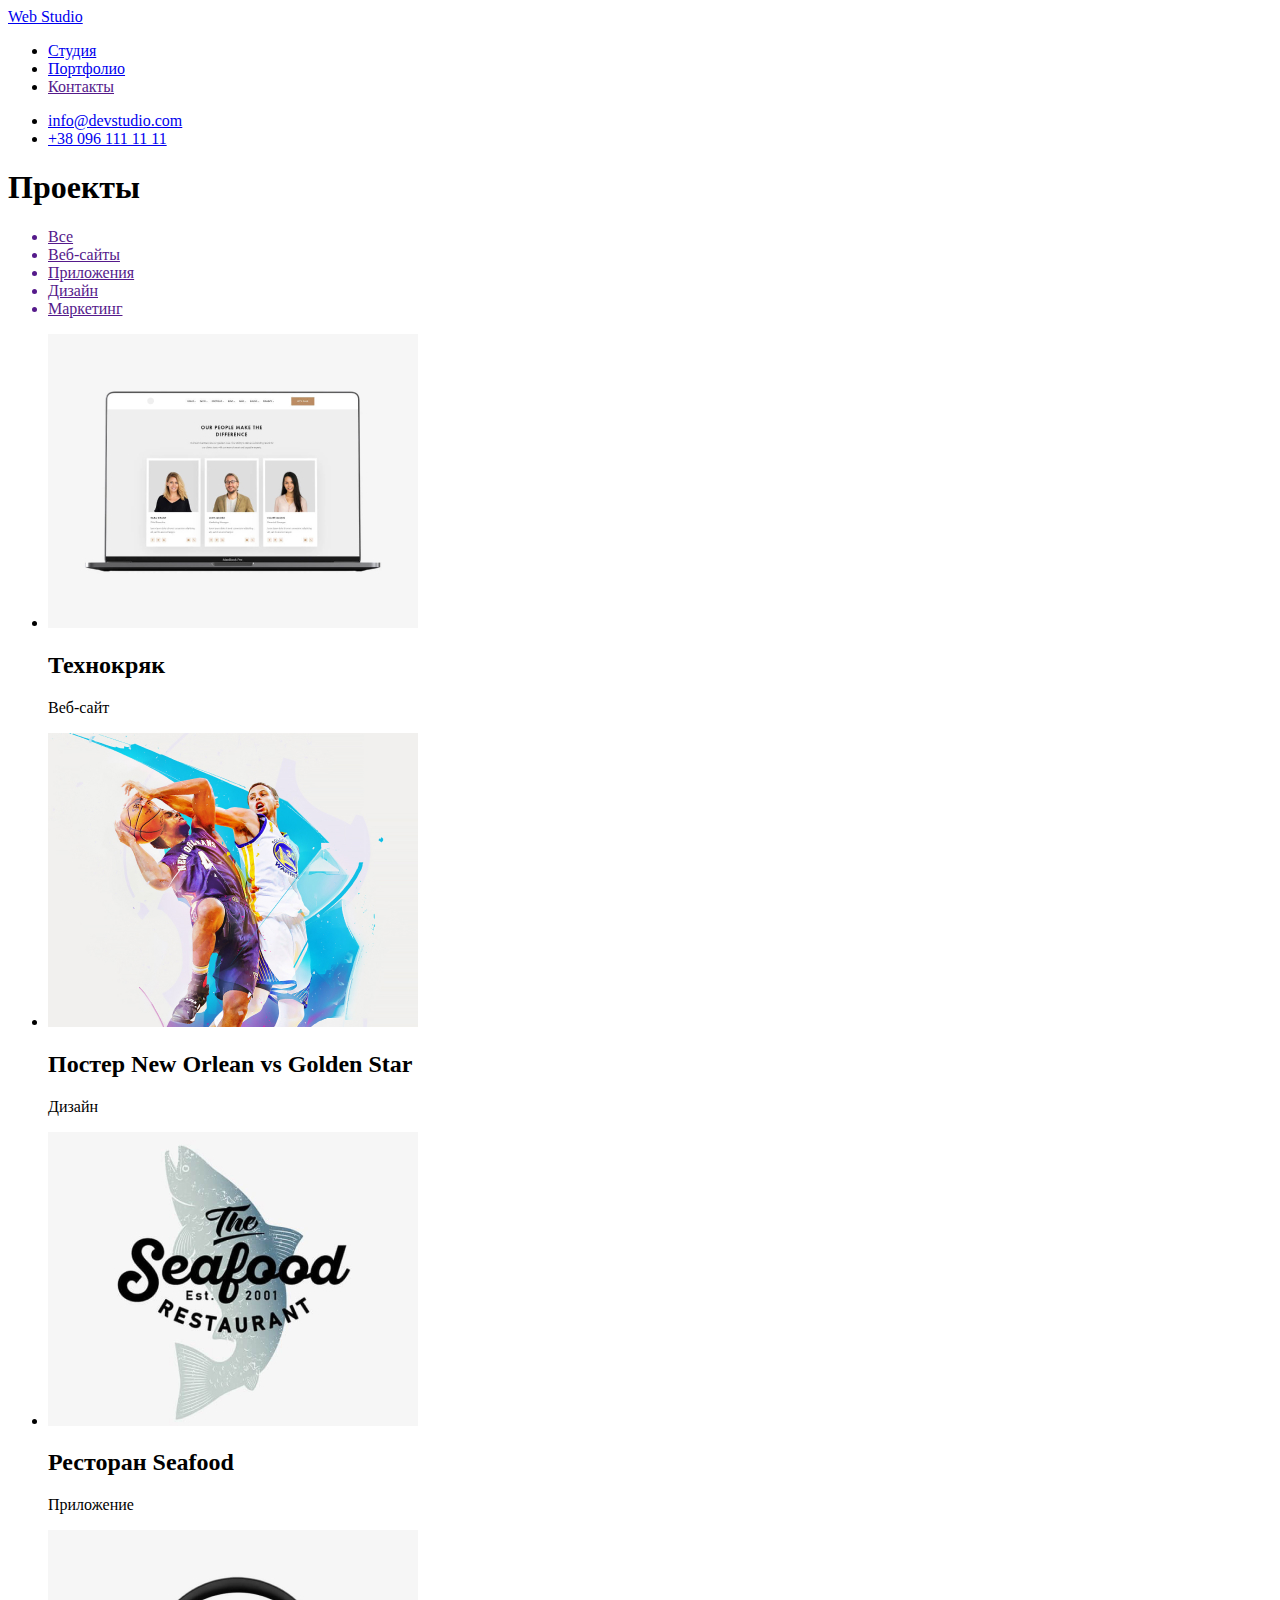
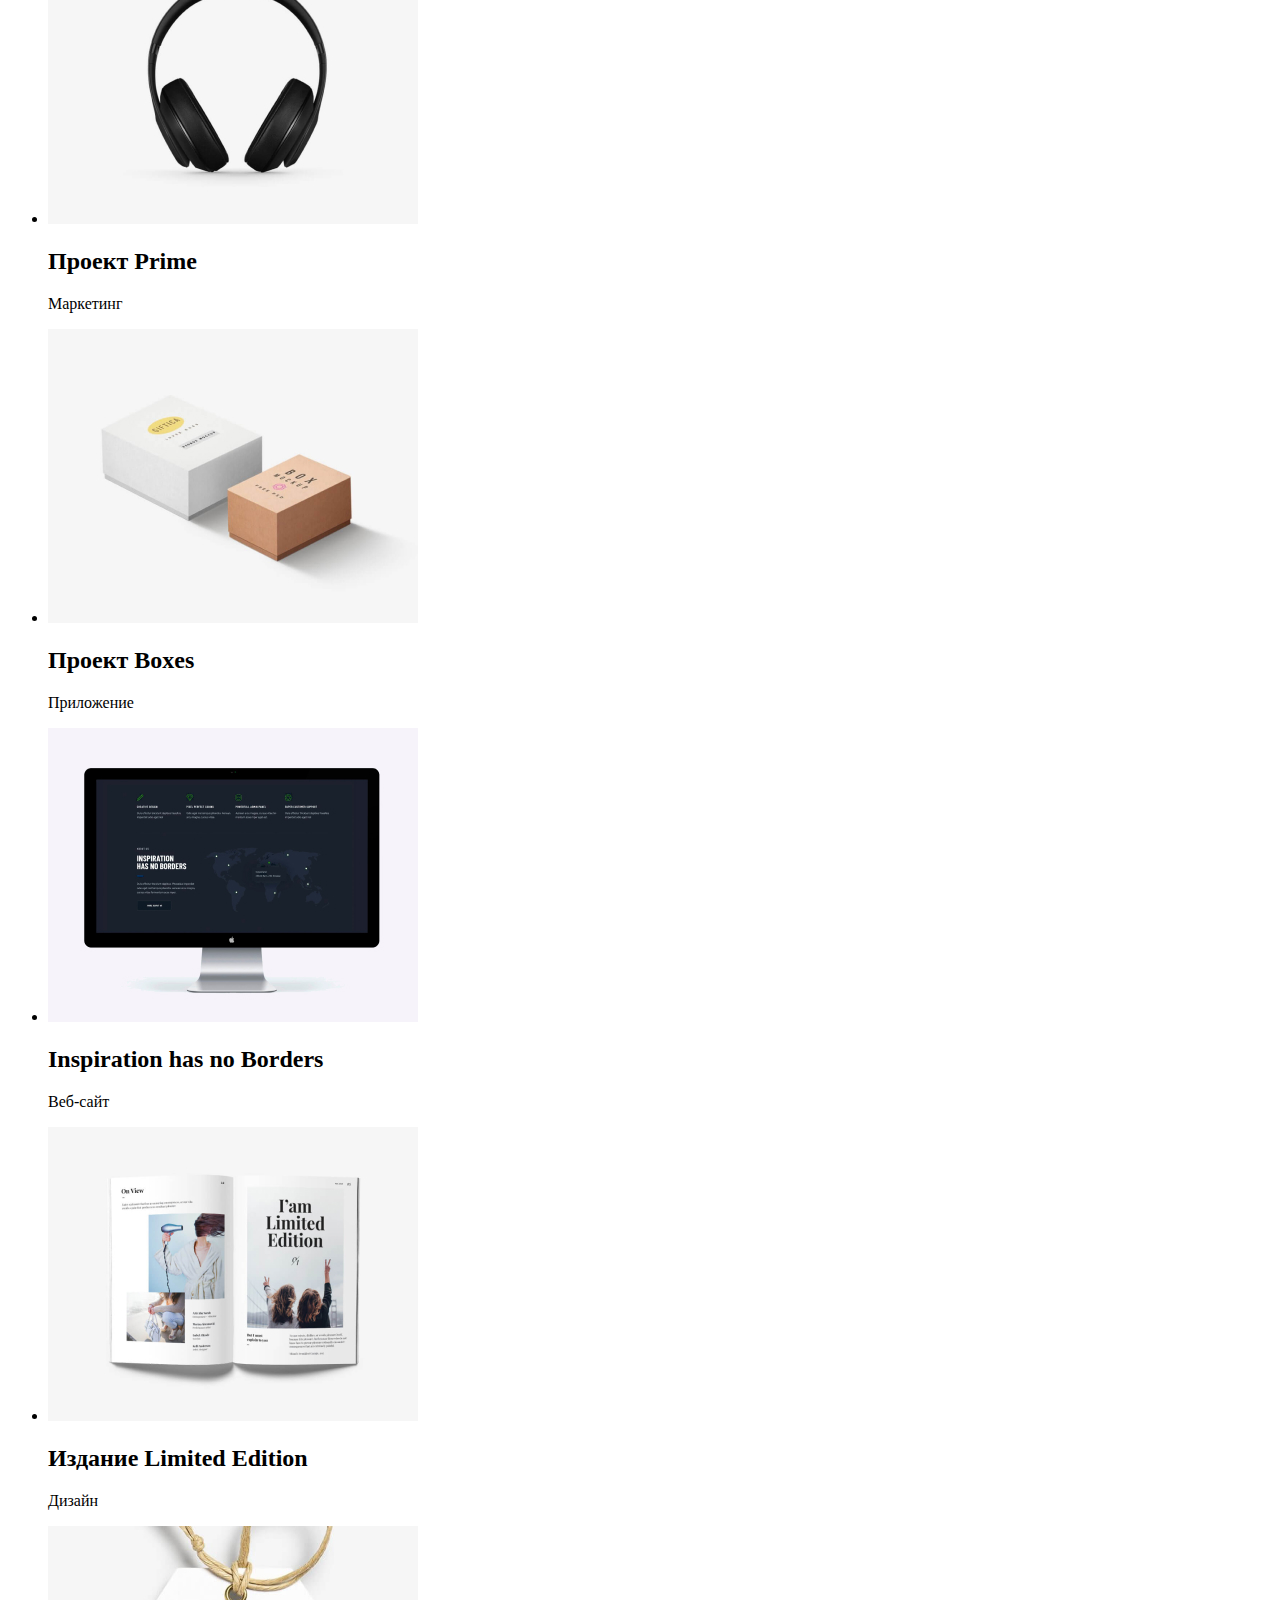
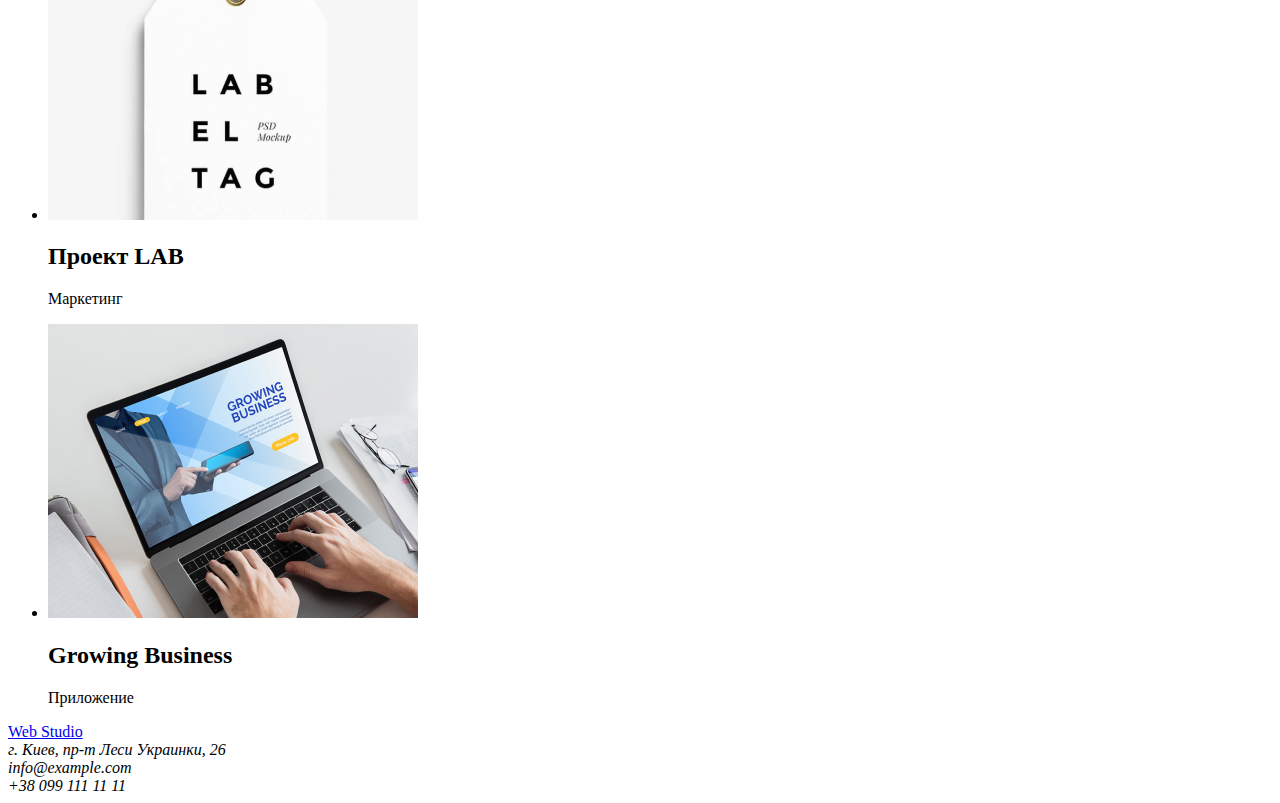
==== portfolio.html @ d222b3c9 "Делает селекторы и цвет" ====
<!DOCTYPE html>
<html lang="ru">
  <head>
    <meta charset="UTF-8" />
    <meta name="viewport" content="width=device-width, initial-scale=1.0" />
    <title>Портфолио</title>
  </head>

  <body>
    <!-- Шапка -->
    <header>
      <nav>
        <a href="/">Web Studio</a>

        <ul>
          <li><a href="index.html">Студия</a></li>
          <li><a href="portfolio.html">Портфолио</a></li>
          <li><a href="">Контакты</a></li>
        </ul>
      </nav>

      <ul>
        <li>
          <a href="mailto:info@devstudio.com">info@devstudio.com</a>
        </li>
        <li>
          <a href="tel:+380961111111">+38 096 111 11 11</a>
        </li>
      </ul>
    </header>

    <!-- Уникальный контент страницы -->
    <main>
      <!-- Портфолио -->
      <section>
        <h1>Проекты</h1>

        <!-- Фильтры -->
        <nav>
          <ul>
            <a href=""> <li>Все</li></a>
            <a href=""> <li>Веб-сайты</li></a>
            <a href=""> <li>Приложения</li></a>
            <a href=""> <li>Дизайн</li></a>
            <a href=""> <li>Маркетинг</li></a>
          </ul>
        </nav>

        <!-- Проекты -->
        <ul>
          <li>
            <a href="">
              <img
                src="./images/project-1.jpg"
                alt="Ноутбук, на экране три карточки с портретами людей"
                width="370"
              />
            </a>
            <h2>Технокряк</h2>
            <p>Веб-сайт</p>
          </li>
          <li>
            <a href="">
              <img
                src="./images/project-2.jpg"
                alt="Два баскетболиста борятся за мяч"
                width="370"
              />
            </a>
            <h2>Постер New Orlean vs Golden Star</h2>
            <p>Дизайн</p>
          </li>
          <li>
            <a href="">
              <img
                src="./images/project-3.jpg"
                alt="Логотип ресторона Seafood"
                width="370"
              />
            </a>
            <h2>Ресторан Seafood</h2>
            <p>Приложение</p>
          </li>
          <li>
            <a href="">
              <img
                src="./images/project-4.jpg"
                alt="Черные накладные наушники"
                width="370"
              />
            </a>
            <h2>Проект Prime</h2>
            <p>Маркетинг</p>
          </li>
          <li>
            <a href="">
              <img
                src="./images/project-5.jpg"
                alt="Две коробки. Одна белая, одна коричневая"
                width="370"
              />
            </a>
            <h2>Проект Boxes</h2>
            <p>Приложение</p>
          </li>
          <li>
            <a href="">
              <img
                src="./images/project-6.jpg"
                alt="Черный монитор с серой ножкой"
                width="370"
              />
            </a>
            <h2>Inspiration has no Borders</h2>
            <p>Веб-сайт</p>
          </li>
          <li>
            <a href="">
              <img
                src="./images/project-7.jpg"
                alt="Развернутая книга"
                width="370"
              />
            </a>
            <h2>Издание Limited Edition</h2>
            <p>Дизайн</p>
          </li>
          <li>
            <a href="">
              <img
                src="./images/project-8.jpg"
                alt="<Белая бирка на коричневой веревке>"
                width="370"
              />
            </a>
            <h2>Проект LAB</h2>
            <p>Маркетинг</p>
          </li>
          <li>
            <a href="">
              <img
                src="./images/project-9.jpg"
                alt="Руки на клавиатуре ноутбука"
                width="370"
              />
            </a>
            <h2>Growing Business</h2>
            <p>Приложение</p>
          </li>
        </ul>
      </section>
    </main>

    <!-- Подвал -->
    <footer>
      <!-- Лого и адресс -->
      <div>
        <a href="/">Web Studio</a>
        <address>
          г. Киев, пр-т Леси Украинки, 26 <br />
          info@example.com <br />
          +38 099 111 11 11
        </address>
      </div>
    </footer>
  </body>
</html>
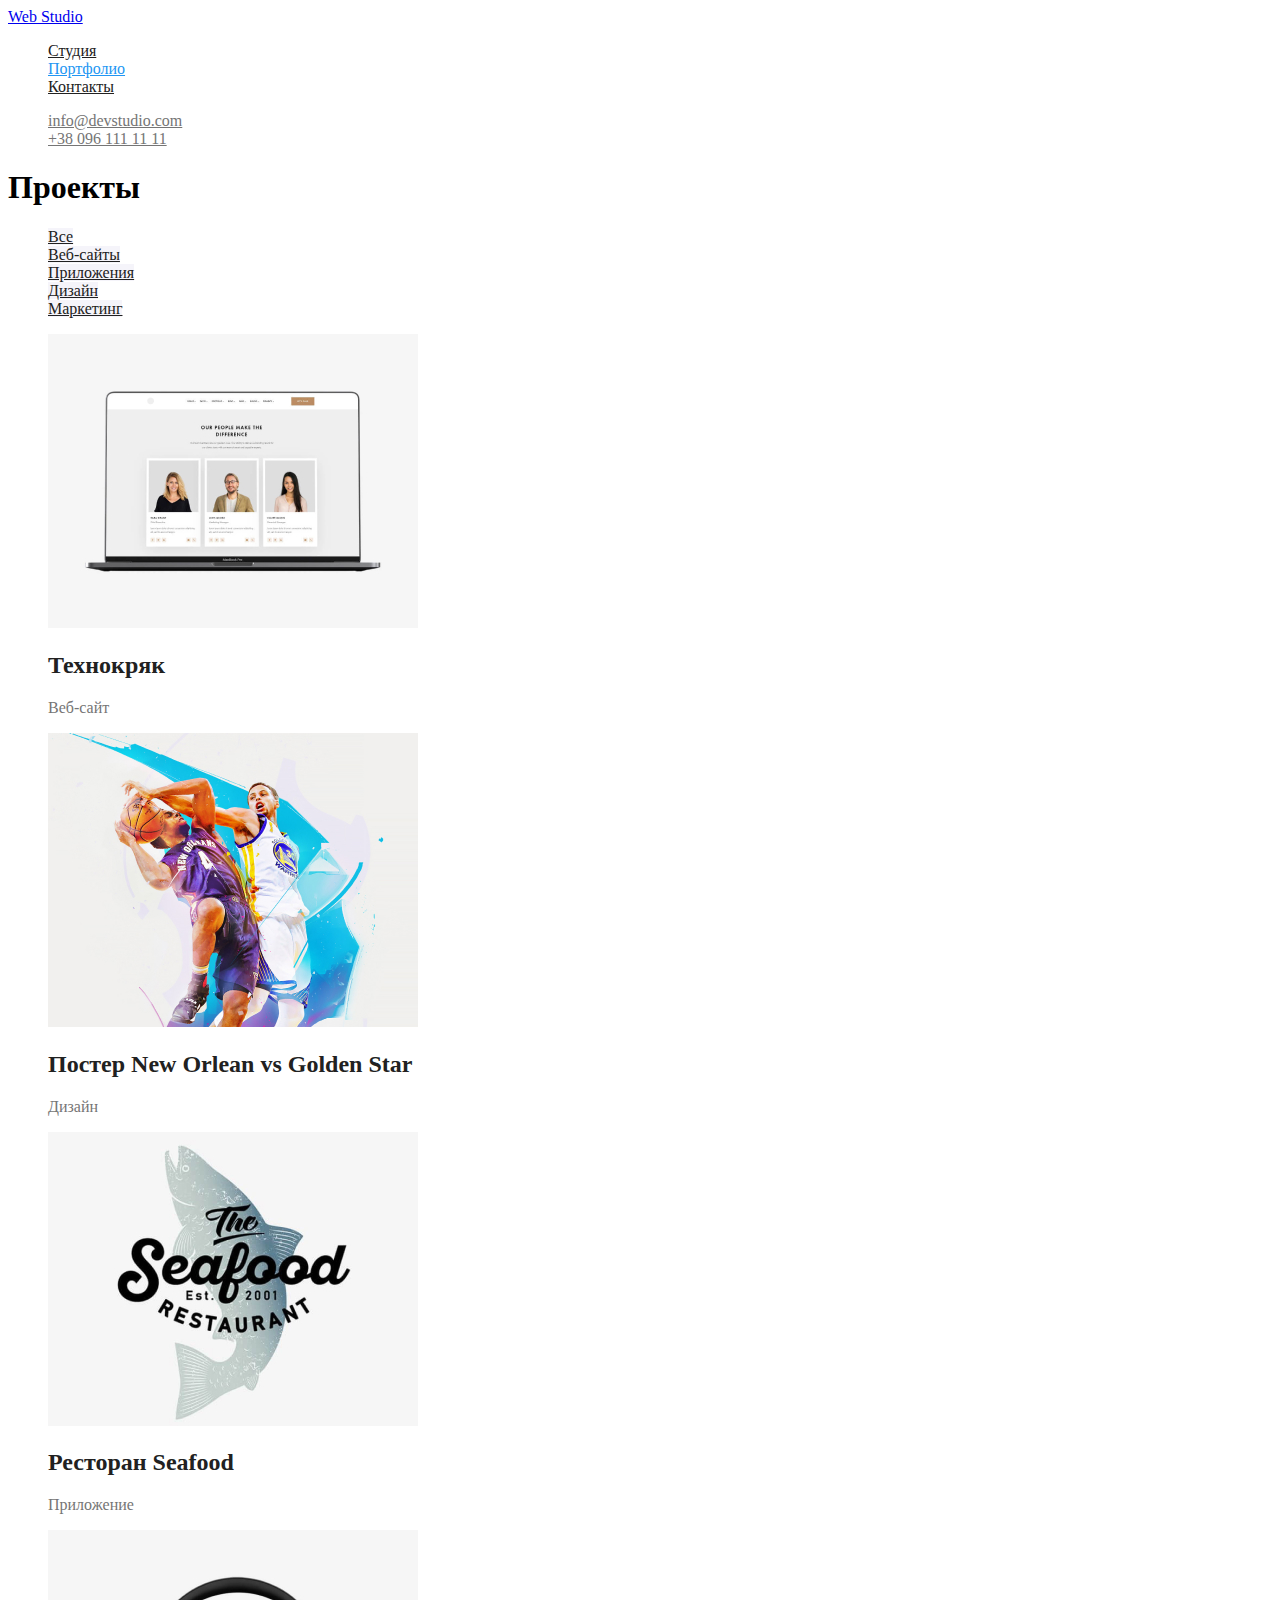
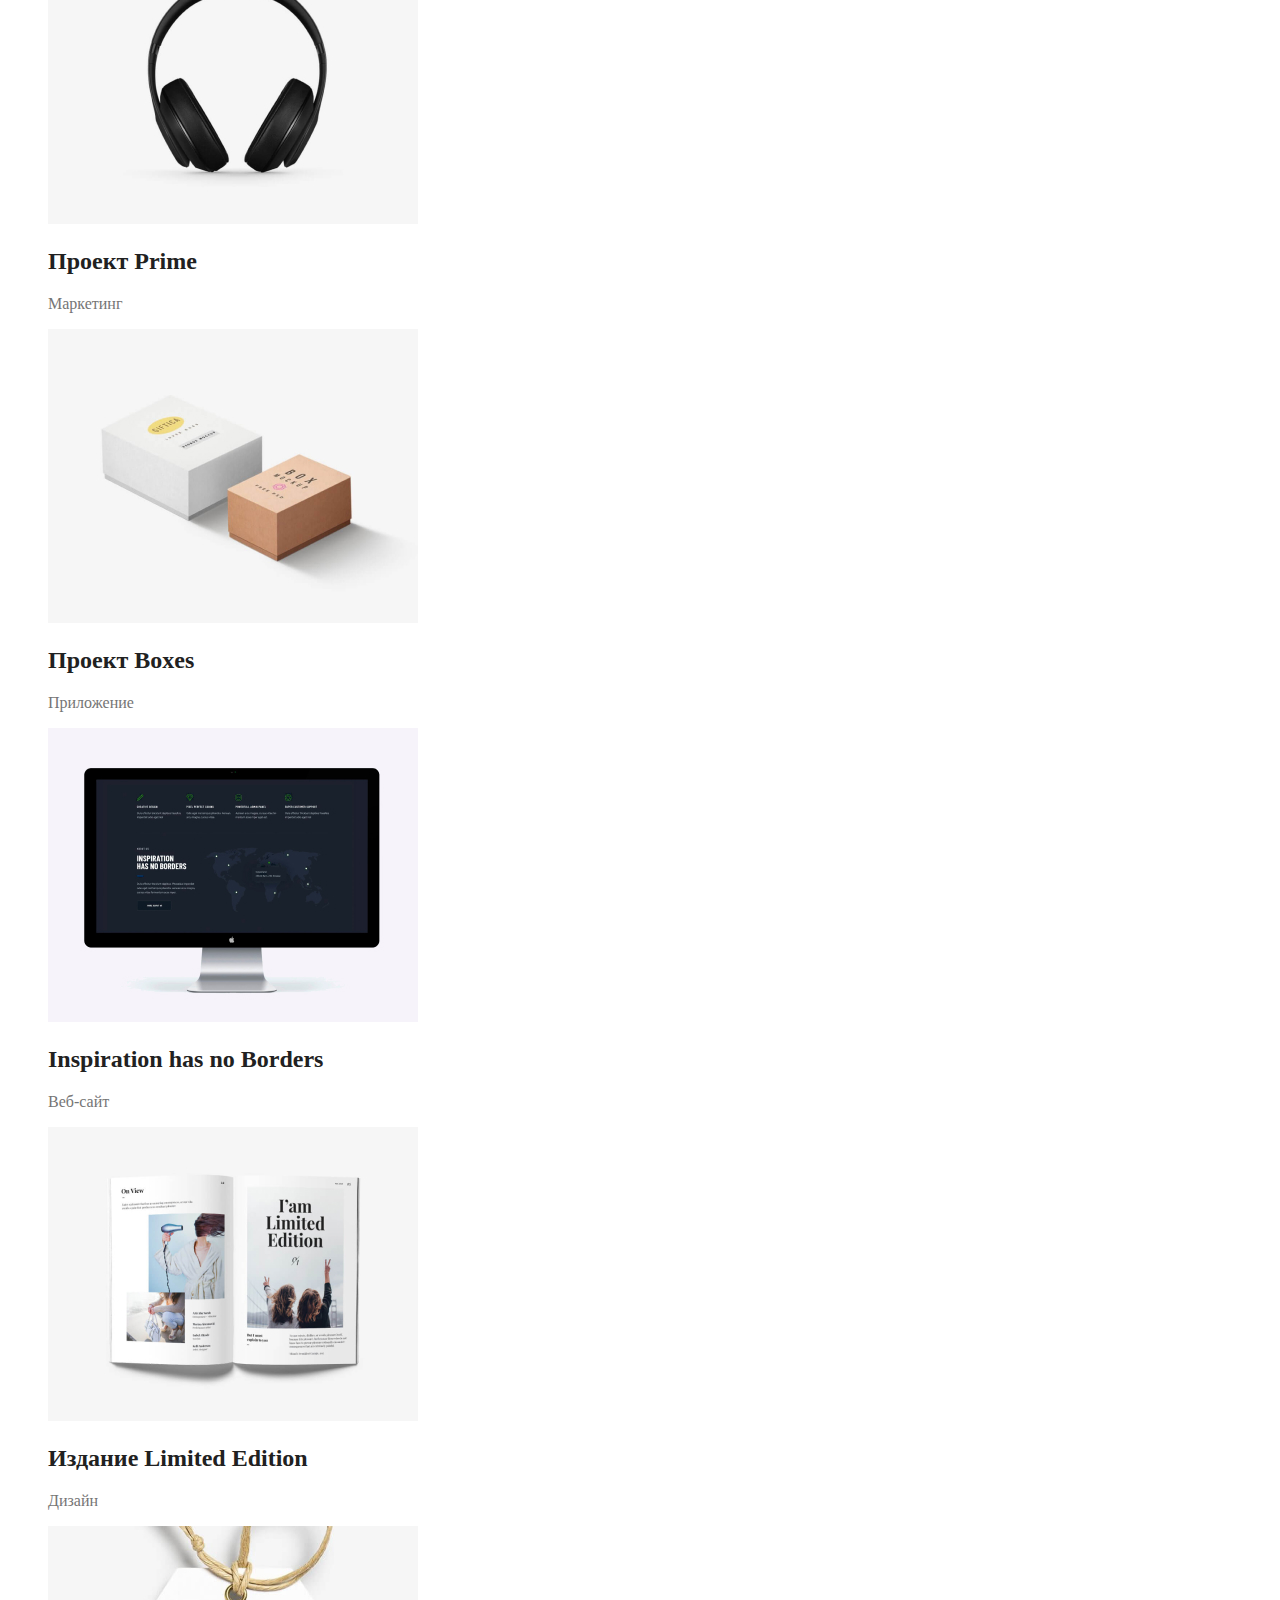
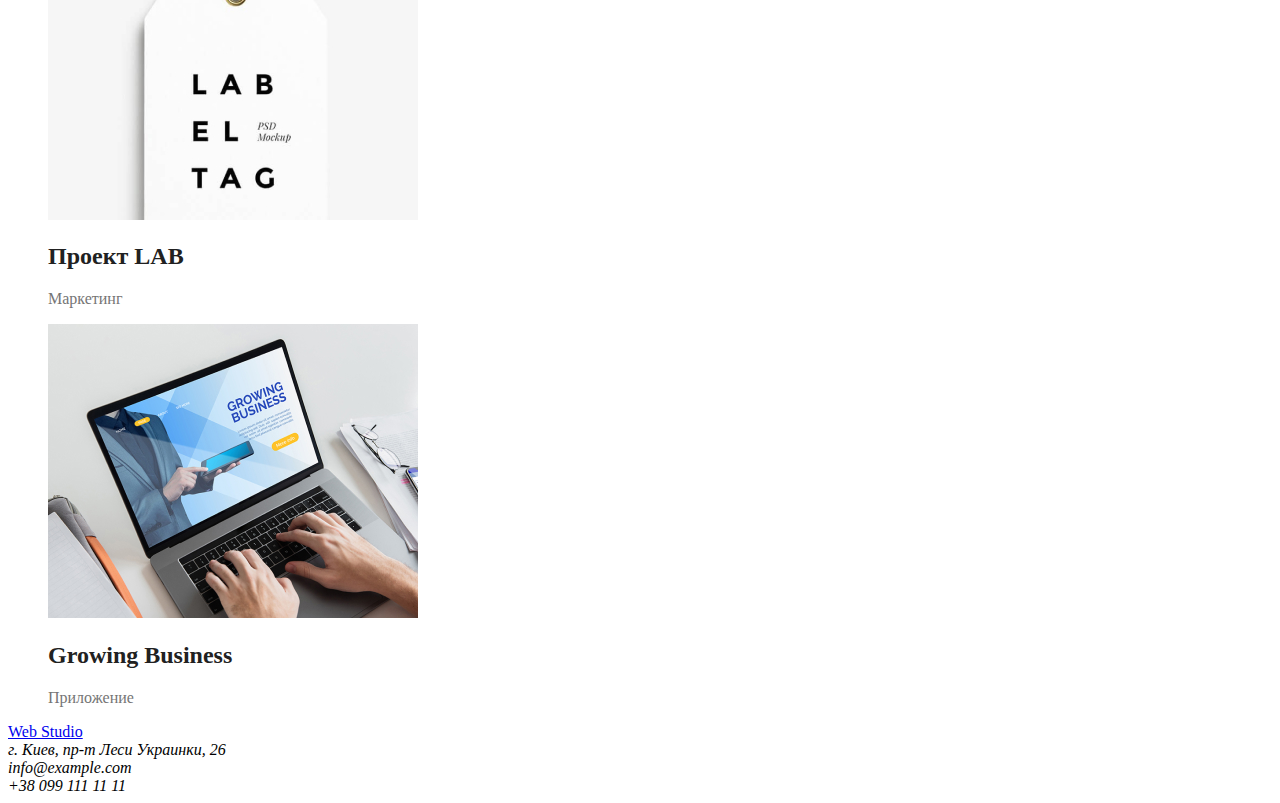
==== commit 76ffc72f: "Делает селекторы и цвет страницы портфолио" ====
--- a/portfolio.html
+++ b/portfolio.html
@@ -4,22 +4,23 @@
     <meta charset="UTF-8" />
     <meta name="viewport" content="width=device-width, initial-scale=1.0" />
     <title>Портфолио</title>
+    <link rel="stylesheet" href="./CSS/portfolio.css" />
   </head>
 
   <body>
-    <!-- Шапка -->
+ <!-- Шапка -->
     <header>
       <nav>
-        <a href="/">Web Studio</a>
+        <a href="/" clas  go">Web Studio</a>
 
-        <ul>
+        <ul class="site-nav list">
           <li><a href="index.html">Студия</a></li>
-          <li><a href="portfolio.html">Портфолио</a></li>
+          <li><a href="portfolio.html" class="current">Портфолио</a></li>
           <li><a href="">Контакты</a></li>
         </ul>
       </nav>
 
-      <ul>
+      <ul class="address-header list">
         <li>
           <a href="mailto:info@devstudio.com">info@devstudio.com</a>
         </li>
@@ -32,32 +33,32 @@
     <!-- Уникальный контент страницы -->
     <main>
       <!-- Портфолио -->
-      <section>
+      <section class="project-section">
         <h1>Проекты</h1>
 
         <!-- Фильтры -->
-        <nav>
-          <ul>
-            <a href=""> <li>Все</li></a>
-            <a href=""> <li>Веб-сайты</li></a>
-            <a href=""> <li>Приложения</li></a>
-            <a href=""> <li>Дизайн</li></a>
-            <a href=""> <li>Маркетинг</li></a>
+         <nav>
+            <ul class="filters-list list">
+            <li><a href="">Все</a></li>
+            <li><a href="">Веб-сайты</a></li>
+            <li><a href="">Приложения</a></li>
+            <li><a href="">Дизайн</a></li>
+            <li><a href="">Маркетинг</a></li>
           </ul>
-        </nav>
-
+         </nav>
+        
         <!-- Проекты -->
-        <ul>
+        <ul class="project-list list">
           <li>
             <a href="">
               <img
                 src="./images/project-1.jpg"
                 alt="Ноутбук, на экране три карточки с портретами людей"
                 width="370"
-              />
+              class="bg-color"/>
             </a>
-            <h2>Технокряк</h2>
-            <p>Веб-сайт</p>
+            <h2 class="title">Технокряк</h2>
+            <p class="desc">Веб-сайт</p>
           </li>
           <li>
             <a href="">
@@ -67,8 +68,8 @@
                 width="370"
               />
             </a>
-            <h2>Постер New Orlean vs Golden Star</h2>
-            <p>Дизайн</p>
+            <h2 class="title">Постер New Orlean vs Golden Star</h2>
+            <p class="desc">Дизайн</p>
           </li>
           <li>
             <a href="">
@@ -78,8 +79,8 @@
                 width="370"
               />
             </a>
-            <h2>Ресторан Seafood</h2>
-            <p>Приложение</p>
+            <h2 class="title">Ресторан Seafood</h2>
+            <p class="desc">Приложение</p>
           </li>
           <li>
             <a href="">
@@ -89,8 +90,8 @@
                 width="370"
               />
             </a>
-            <h2>Проект Prime</h2>
-            <p>Маркетинг</p>
+            <h2 class="title">Проект Prime</h2>
+            <p class="desc">Маркетинг</p>
           </li>
           <li>
             <a href="">
@@ -100,8 +101,8 @@
                 width="370"
               />
             </a>
-            <h2>Проект Boxes</h2>
-            <p>Приложение</p>
+            <h2 class="title">Проект Boxes</h2>
+            <p class="desc">Приложение</p>
           </li>
           <li>
             <a href="">
@@ -111,8 +112,8 @@
                 width="370"
               />
             </a>
-            <h2>Inspiration has no Borders</h2>
-            <p>Веб-сайт</p>
+            <h2 class="title">Inspiration has no Borders</h2>
+            <p class="desc">Веб-сайт</p>
           </li>
           <li>
             <a href="">
@@ -122,8 +123,8 @@
                 width="370"
               />
             </a>
-            <h2>Издание Limited Edition</h2>
-            <p>Дизайн</p>
+            <h2 class="title">Издание Limited Edition</h2>
+            <p class="desc">Дизайн</p>
           </li>
           <li>
             <a href="">
@@ -133,8 +134,8 @@
                 width="370"
               />
             </a>
-            <h2>Проект LAB</h2>
-            <p>Маркетинг</p>
+            <h2 class="title">Проект LAB</h2>
+            <p class="desc">Маркетинг</p>
           </li>
           <li>
             <a href="">
@@ -144,8 +145,8 @@
                 width="370"
               />
             </a>
-            <h2>Growing Business</h2>
-            <p>Приложение</p>
+            <h2 class="title">Growing Business</h2>
+            <p class="desc">Приложение</p>
           </li>
         </ul>
       </section>
--- a/CSS/portfolio.css
+++ b/CSS/portfolio.css
@@ -0,0 +1,71 @@
+:root {
+  --nav-text-color: #212121;
+  --title-text-color: #212121;
+  --accent-color: #2196f3;
+  --description-text-color: #757575;
+  --nav-filters-color: #212121;
+}
+
+/* ШАПКА */
+
+header {
+  background-color: #ffffff;
+}
+
+.list {
+  list-style: none;
+}
+
+/* logo */
+.logo {
+  color: #000000;
+}
+
+/* site-nav */
+.site-nav a {
+  color: var(--nav-text-color);
+}
+
+.site-nav a.current {
+  color: var(--accent-color);
+}
+
+.site-nav a:hover,
+.site-nav a:focus {
+  color: var(--accent-color);
+}
+
+/* address-header */
+.address-header a {
+  color: #757575;
+}
+
+.address-header a:hover,
+.address-header a:focus {
+  color: var(--accent-color);
+}
+
+/* БОДИ */
+
+/* фильтры */
+
+.filters-list a {
+  background-color: #f5f4fa;
+  color: var(--nav-filters-color);
+}
+
+.filters-list a:hover,
+.filters a:focus {
+  color: #ffffff;
+  background-color: var(--accent-color);
+}
+
+/* проекты */
+
+.project-list .title {
+  color: var(--title-text-color);
+}
+
+.project-list .desc {
+  color: var(--description-text-color);
+}
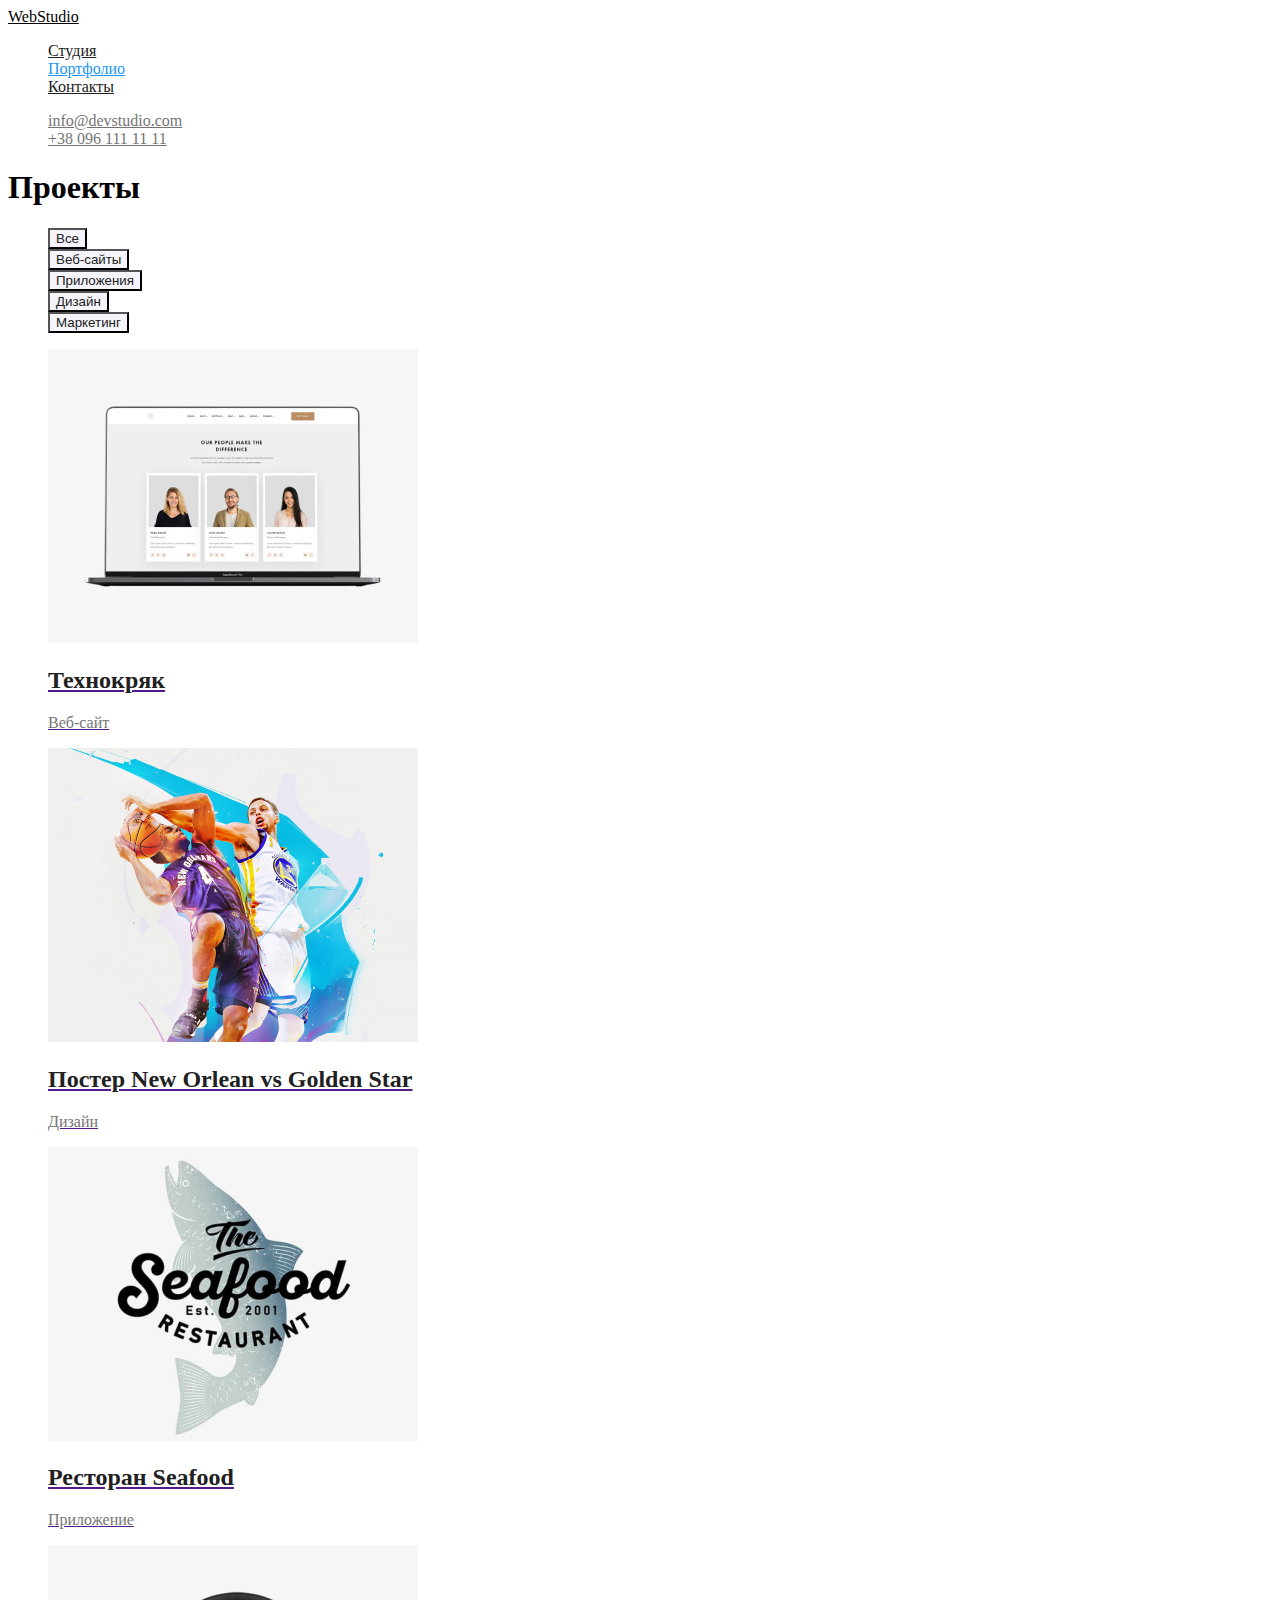
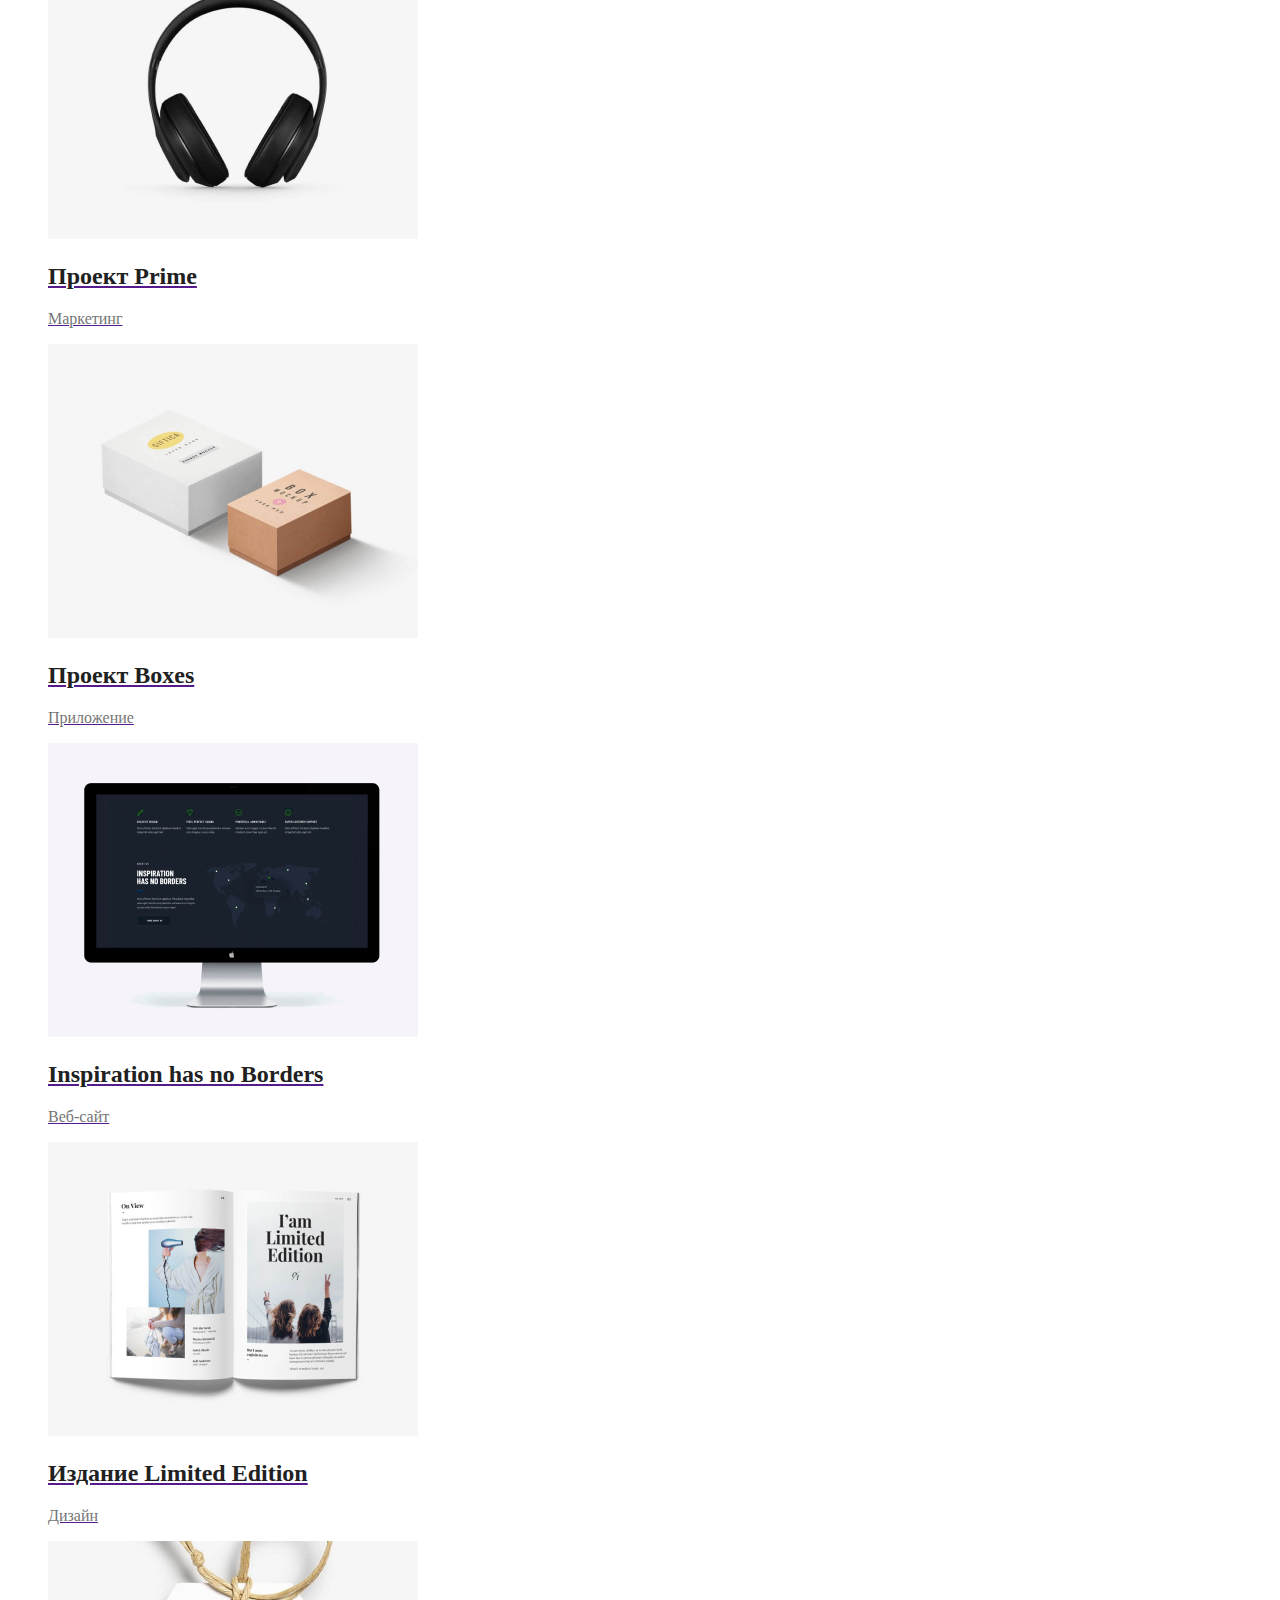
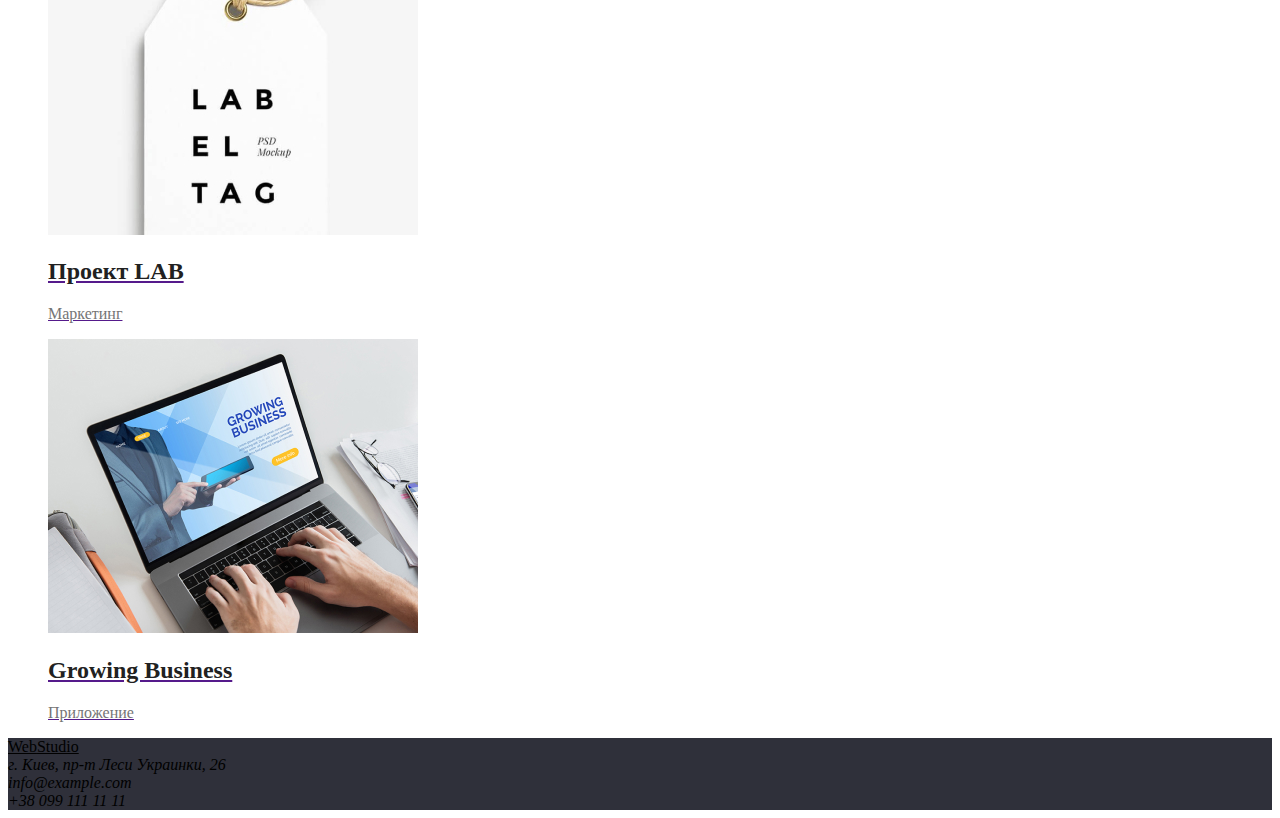
==== commit caed0e72: "Делает стили и текст для Studio" ====
--- a/portfolio.html
+++ b/portfolio.html
@@ -8,10 +8,10 @@
   </head>
 
   <body>
- <!-- Шапка -->
+    <!-- Шапка -->
     <header>
       <nav>
-        <a href="/" clas  go">Web Studio</a>
+        <a href="/" class="logo"><span class="web-color">Web</span>Studio</a>
 
         <ul class="site-nav list">
           <li><a href="index.html">Студия</a></li>
@@ -37,16 +37,14 @@
         <h1>Проекты</h1>
 
         <!-- Фильтры -->
-         <nav>
-            <ul class="filters-list list">
-            <li><a href="">Все</a></li>
-            <li><a href="">Веб-сайты</a></li>
-            <li><a href="">Приложения</a></li>
-            <li><a href="">Дизайн</a></li>
-            <li><a href="">Маркетинг</a></li>
-          </ul>
-         </nav>
-        
+        <ul class="filters-list list">
+          <li><button type="button">Все</button></li>
+          <li><button type="button">Веб-сайты</button></li>
+          <li><button type="button">Приложения</button></li>
+          <li><button type="button">Дизайн</button></li>
+          <li><button type="button">Маркетинг</button></li>
+        </ul>
+
         <!-- Проекты -->
         <ul class="project-list list">
           <li>
@@ -55,10 +53,11 @@
                 src="./images/project-1.jpg"
                 alt="Ноутбук, на экране три карточки с портретами людей"
                 width="370"
-              class="bg-color"/>
+                class="bg-color"
+              />
+              <h2 class="title">Технокряк</h2>
+              <p class="desc">Веб-сайт</p>
             </a>
-            <h2 class="title">Технокряк</h2>
-            <p class="desc">Веб-сайт</p>
           </li>
           <li>
             <a href="">
@@ -67,9 +66,9 @@
                 alt="Два баскетболиста борятся за мяч"
                 width="370"
               />
+              <h2 class="title">Постер New Orlean vs Golden Star</h2>
+              <p class="desc">Дизайн</p>
             </a>
-            <h2 class="title">Постер New Orlean vs Golden Star</h2>
-            <p class="desc">Дизайн</p>
           </li>
           <li>
             <a href="">
@@ -78,9 +77,9 @@
                 alt="Логотип ресторона Seafood"
                 width="370"
               />
+              <h2 class="title">Ресторан Seafood</h2>
+              <p class="desc">Приложение</p>
             </a>
-            <h2 class="title">Ресторан Seafood</h2>
-            <p class="desc">Приложение</p>
           </li>
           <li>
             <a href="">
@@ -89,9 +88,9 @@
                 alt="Черные накладные наушники"
                 width="370"
               />
+              <h2 class="title">Проект Prime</h2>
+              <p class="desc">Маркетинг</p>
             </a>
-            <h2 class="title">Проект Prime</h2>
-            <p class="desc">Маркетинг</p>
           </li>
           <li>
             <a href="">
@@ -100,9 +99,9 @@
                 alt="Две коробки. Одна белая, одна коричневая"
                 width="370"
               />
+              <h2 class="title">Проект Boxes</h2>
+              <p class="desc">Приложение</p>
             </a>
-            <h2 class="title">Проект Boxes</h2>
-            <p class="desc">Приложение</p>
           </li>
           <li>
             <a href="">
@@ -111,9 +110,9 @@
                 alt="Черный монитор с серой ножкой"
                 width="370"
               />
+              <h2 class="title">Inspiration has no Borders</h2>
+              <p class="desc">Веб-сайт</p>
             </a>
-            <h2 class="title">Inspiration has no Borders</h2>
-            <p class="desc">Веб-сайт</p>
           </li>
           <li>
             <a href="">
@@ -122,9 +121,9 @@
                 alt="Развернутая книга"
                 width="370"
               />
+              <h2 class="title">Издание Limited Edition</h2>
+              <p class="desc">Дизайн</p>
             </a>
-            <h2 class="title">Издание Limited Edition</h2>
-            <p class="desc">Дизайн</p>
           </li>
           <li>
             <a href="">
@@ -133,9 +132,9 @@
                 alt="<Белая бирка на коричневой веревке>"
                 width="370"
               />
+              <h2 class="title">Проект LAB</h2>
+              <p class="desc">Маркетинг</p>
             </a>
-            <h2 class="title">Проект LAB</h2>
-            <p class="desc">Маркетинг</p>
           </li>
           <li>
             <a href="">
@@ -144,19 +143,19 @@
                 alt="Руки на клавиатуре ноутбука"
                 width="370"
               />
+              <h2 class="title">Growing Business</h2>
+              <p class="desc">Приложение</p>
             </a>
-            <h2 class="title">Growing Business</h2>
-            <p class="desc">Приложение</p>
           </li>
         </ul>
       </section>
     </main>
 
     <!-- Подвал -->
-    <footer>
+    <footer class="footer">
       <!-- Лого и адресс -->
       <div>
-        <a href="/">Web Studio</a>
+        <a href="/" class="logo"><span class="web-color">Web</span>Studio</a>
         <address>
           г. Киев, пр-т Леси Украинки, 26 <br />
           info@example.com <br />
--- a/CSS/portfolio.css
+++ b/CSS/portfolio.css
@@ -49,13 +49,13 @@
 
 /* фильтры */
 
-.filters-list a {
+.filters-list button {
   background-color: #f5f4fa;
   color: var(--nav-filters-color);
 }
 
-.filters-list a:hover,
-.filters a:focus {
+.filters-list button:hover,
+.filters-list button:focus {
   color: #ffffff;
   background-color: var(--accent-color);
 }
@@ -69,3 +69,8 @@
 .project-list .desc {
   color: var(--description-text-color);
 }
+
+/* футер */
+.footer {
+  background-color: #2f303a;
+}
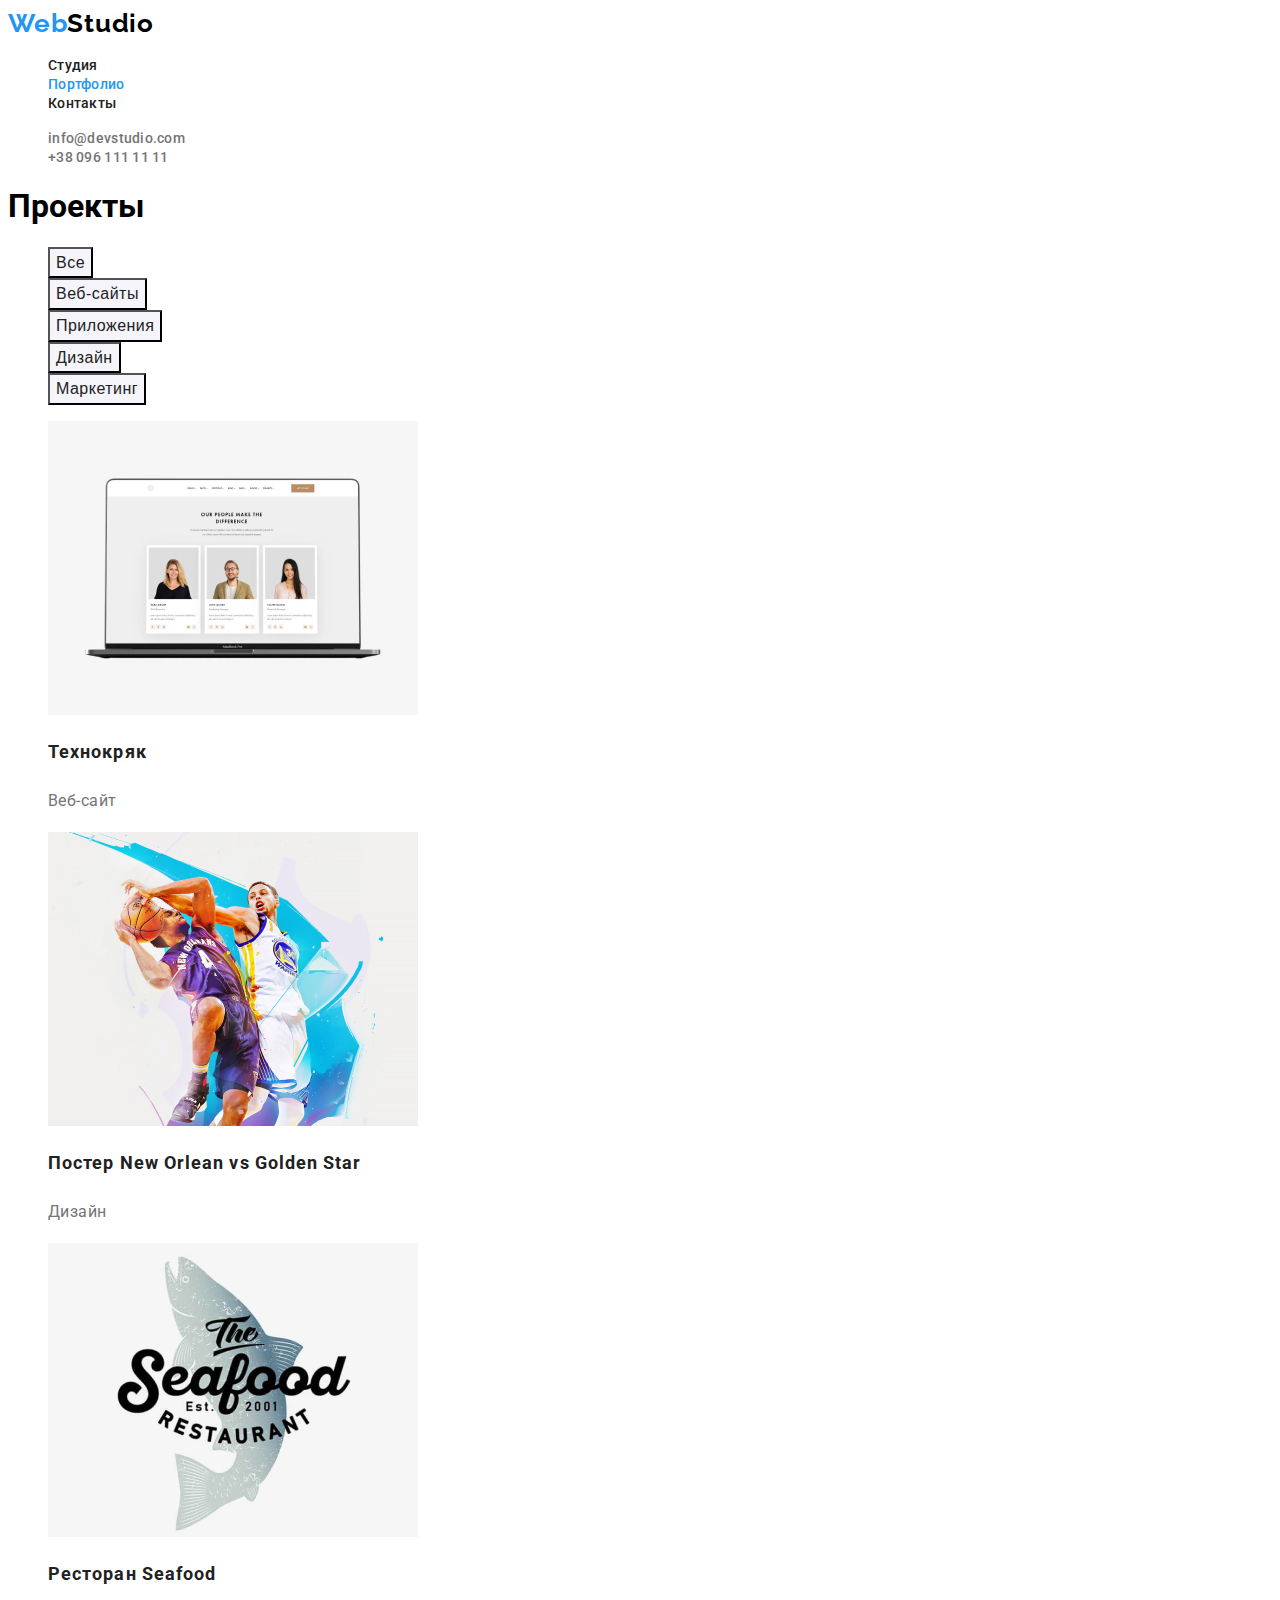
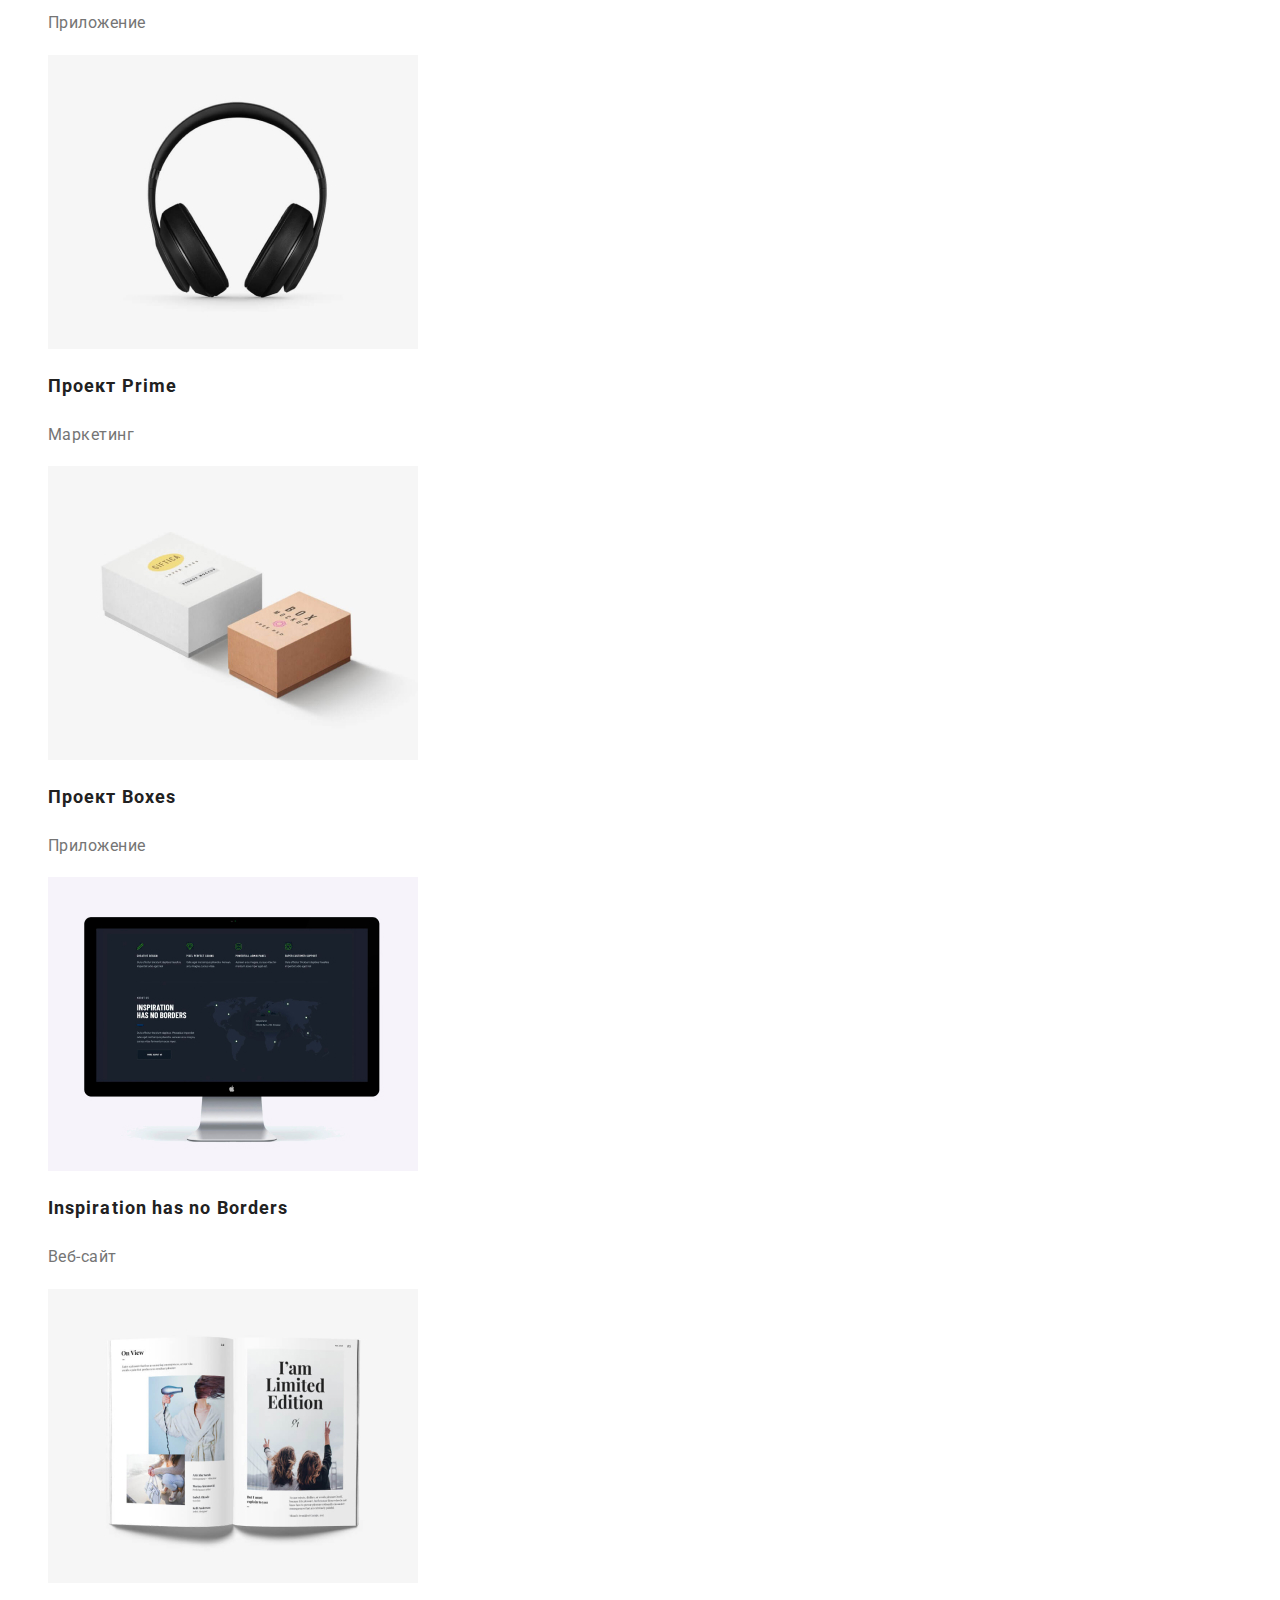
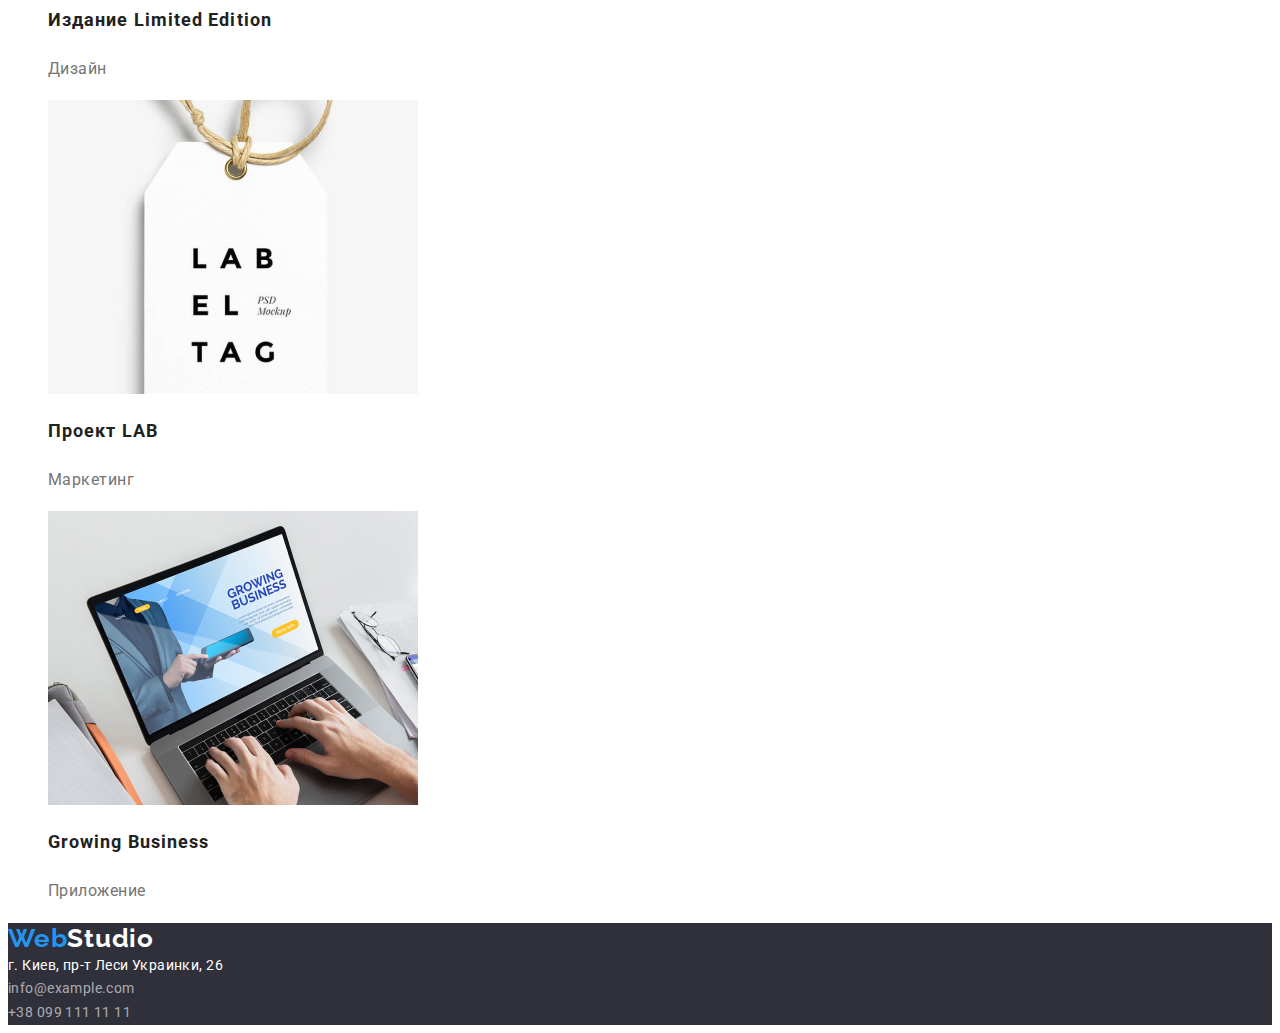
==== commit 86cd1dc7: "Заканчивает ДЗ-2" ====
--- a/portfolio.html
+++ b/portfolio.html
@@ -4,6 +4,10 @@
     <meta charset="UTF-8" />
     <meta name="viewport" content="width=device-width, initial-scale=1.0" />
     <title>Портфолио</title>
+    <link
+      href="https://fonts.googleapis.com/css2?family=Raleway:wght@700&family=Roboto:wght@400;500;700&display=swap"
+      rel="stylesheet"
+    />
     <link rel="stylesheet" href="./CSS/portfolio.css" />
   </head>
 
@@ -155,11 +159,16 @@
     <footer class="footer">
       <!-- Лого и адресс -->
       <div>
-        <a href="/" class="logo"><span class="web-color">Web</span>Studio</a>
-        <address>
-          г. Киев, пр-т Леси Украинки, 26 <br />
-          info@example.com <br />
-          +38 099 111 11 11
+        <a href="/" class="logo"
+          ><span class="web-color">Web</span
+          ><span class="studio-color">Studio</span>
+        </a>
+        <address class="text">
+          <span class="map">г. Киев, пр-т Леси Украинки, 26 </span><br />
+          <span class="address">
+            info@example.com <br />
+            +38 099 111 11 11
+          </span>
         </address>
       </div>
     </footer>
--- a/CSS/portfolio.css
+++ b/CSS/portfolio.css
@@ -8,8 +8,10 @@
 
 /* ШАПКА */
 
-header {
+body {
   background-color: #ffffff;
+
+  font-family: Roboto, sans-serif;
 }
 
 .list {
@@ -19,11 +21,30 @@
 /* logo */
 .logo {
   color: #000000;
+
+  font-family: Raleway;
+  font-weight: 700;
+  font-size: 26px;
+  line-height: 1.19;
+  letter-spacing: 0.03em;
+
+  text-decoration: none;
+}
+
+.web-color {
+  color: var(--accent-color);
 }
 
 /* site-nav */
 .site-nav a {
   color: var(--nav-text-color);
+
+  font-weight: 500;
+  font-size: 14px;
+  line-height: 1.14;
+  letter-spacing: 0.02em;
+
+  text-decoration: none;
 }
 
 .site-nav a.current {
@@ -38,6 +59,13 @@
 /* address-header */
 .address-header a {
   color: #757575;
+
+  font-weight: 500;
+  font-size: 14px;
+  line-height: 1.14;
+  letter-spacing: 0.02em;
+
+  text-decoration: none;
 }
 
 .address-header a:hover,
@@ -52,6 +80,12 @@
 .filters-list button {
   background-color: #f5f4fa;
   color: var(--nav-filters-color);
+
+  font-weight: 500;
+  font-size: 16px;
+  line-height: 1.6;
+  text-align: center;
+  letter-spacing: 0.03em;
 }
 
 .filters-list button:hover,
@@ -64,13 +98,47 @@
 
 .project-list .title {
   color: var(--title-text-color);
+
+  font-weight: 700;
+  font-size: 18px;
+  line-height: 2;
+  letter-spacing: 0.06em;
 }
 
 .project-list .desc {
   color: var(--description-text-color);
+
+  font-weight: 400;
+  font-size: 16px;
+  line-height: 1.9;
+  letter-spacing: 0.03em;
+}
+
+.project-list a {
+  text-decoration: none;
 }
 
 /* футер */
 .footer {
   background-color: #2f303a;
 }
+
+.studio-color {
+  color: #ffffff;
+}
+
+.footer .map {
+  color: #ffffff;
+}
+
+.footer .address {
+  color: rgba(255, 255, 255, 0.6);
+}
+
+.footer .text {
+  font-style: normal;
+  font-weight: 400;
+  font-size: 14px;
+  line-height: 1.7;
+  letter-spacing: 0.03em;
+}
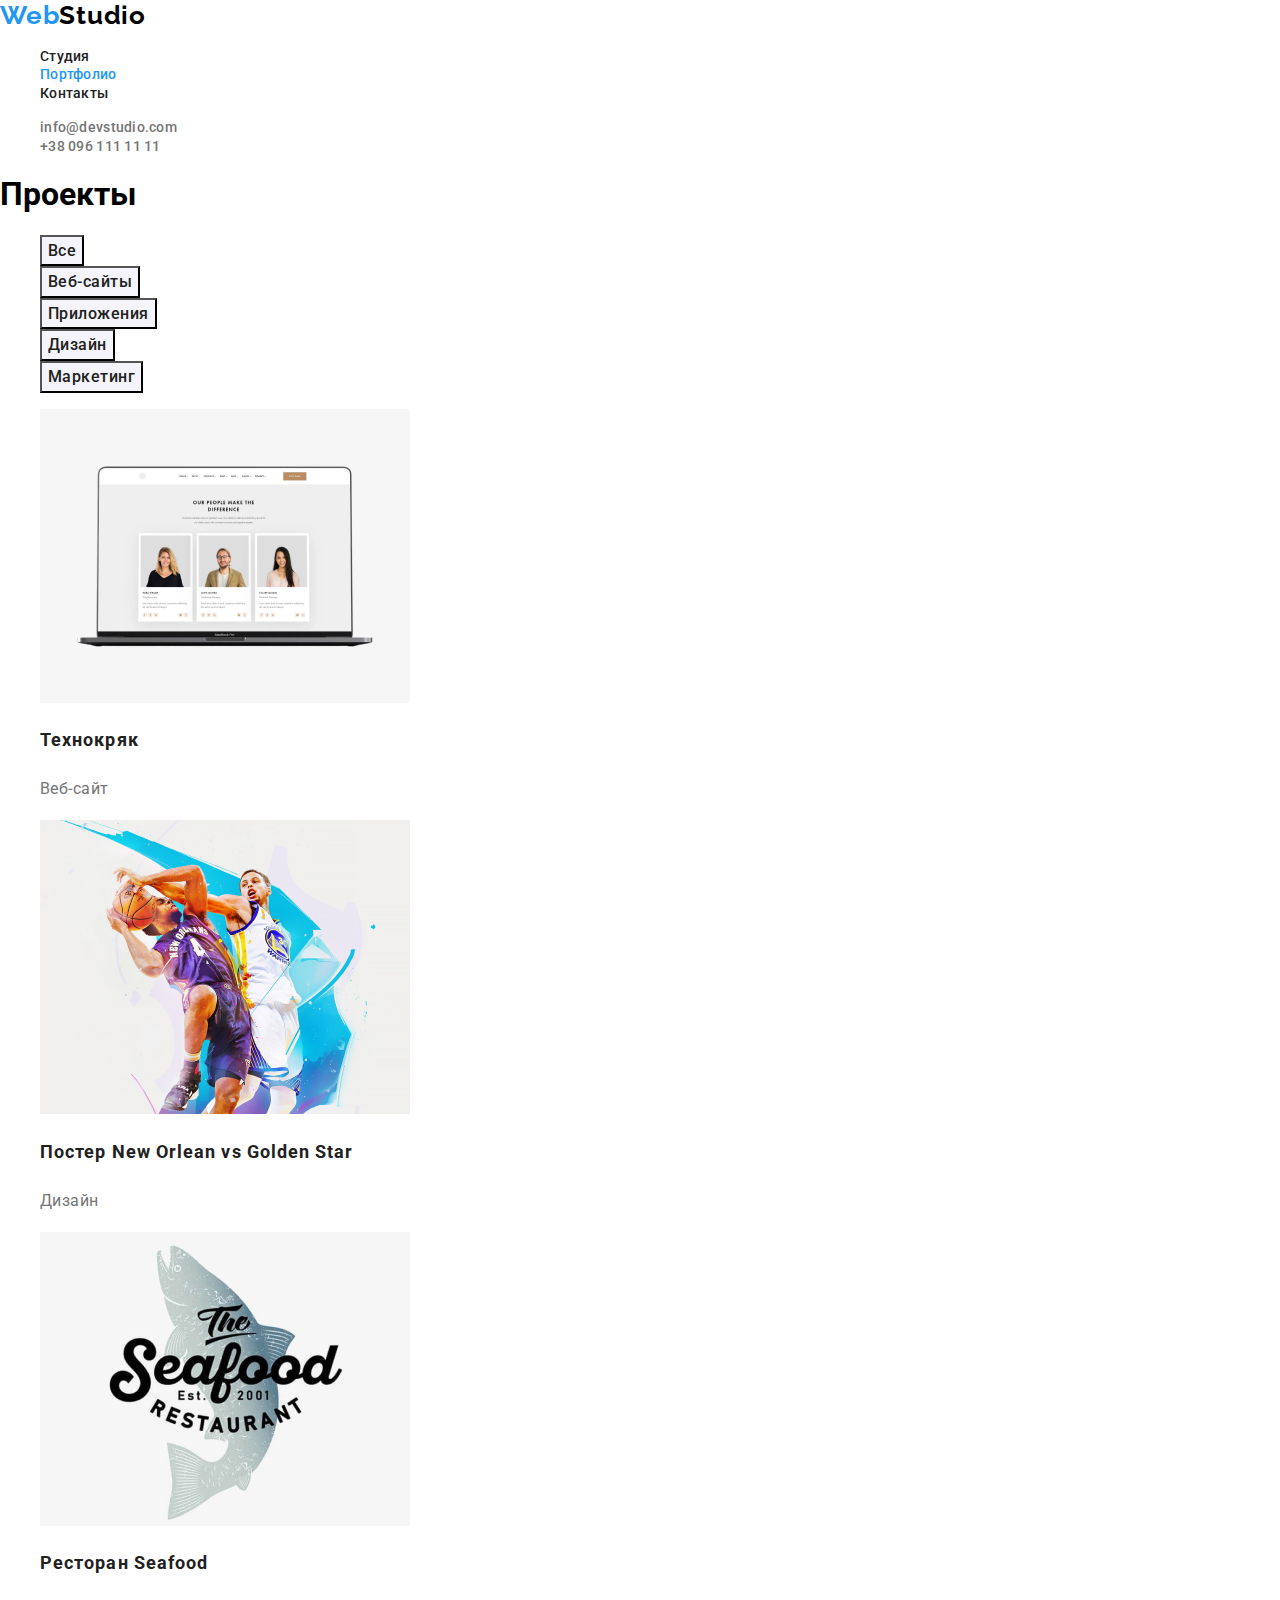
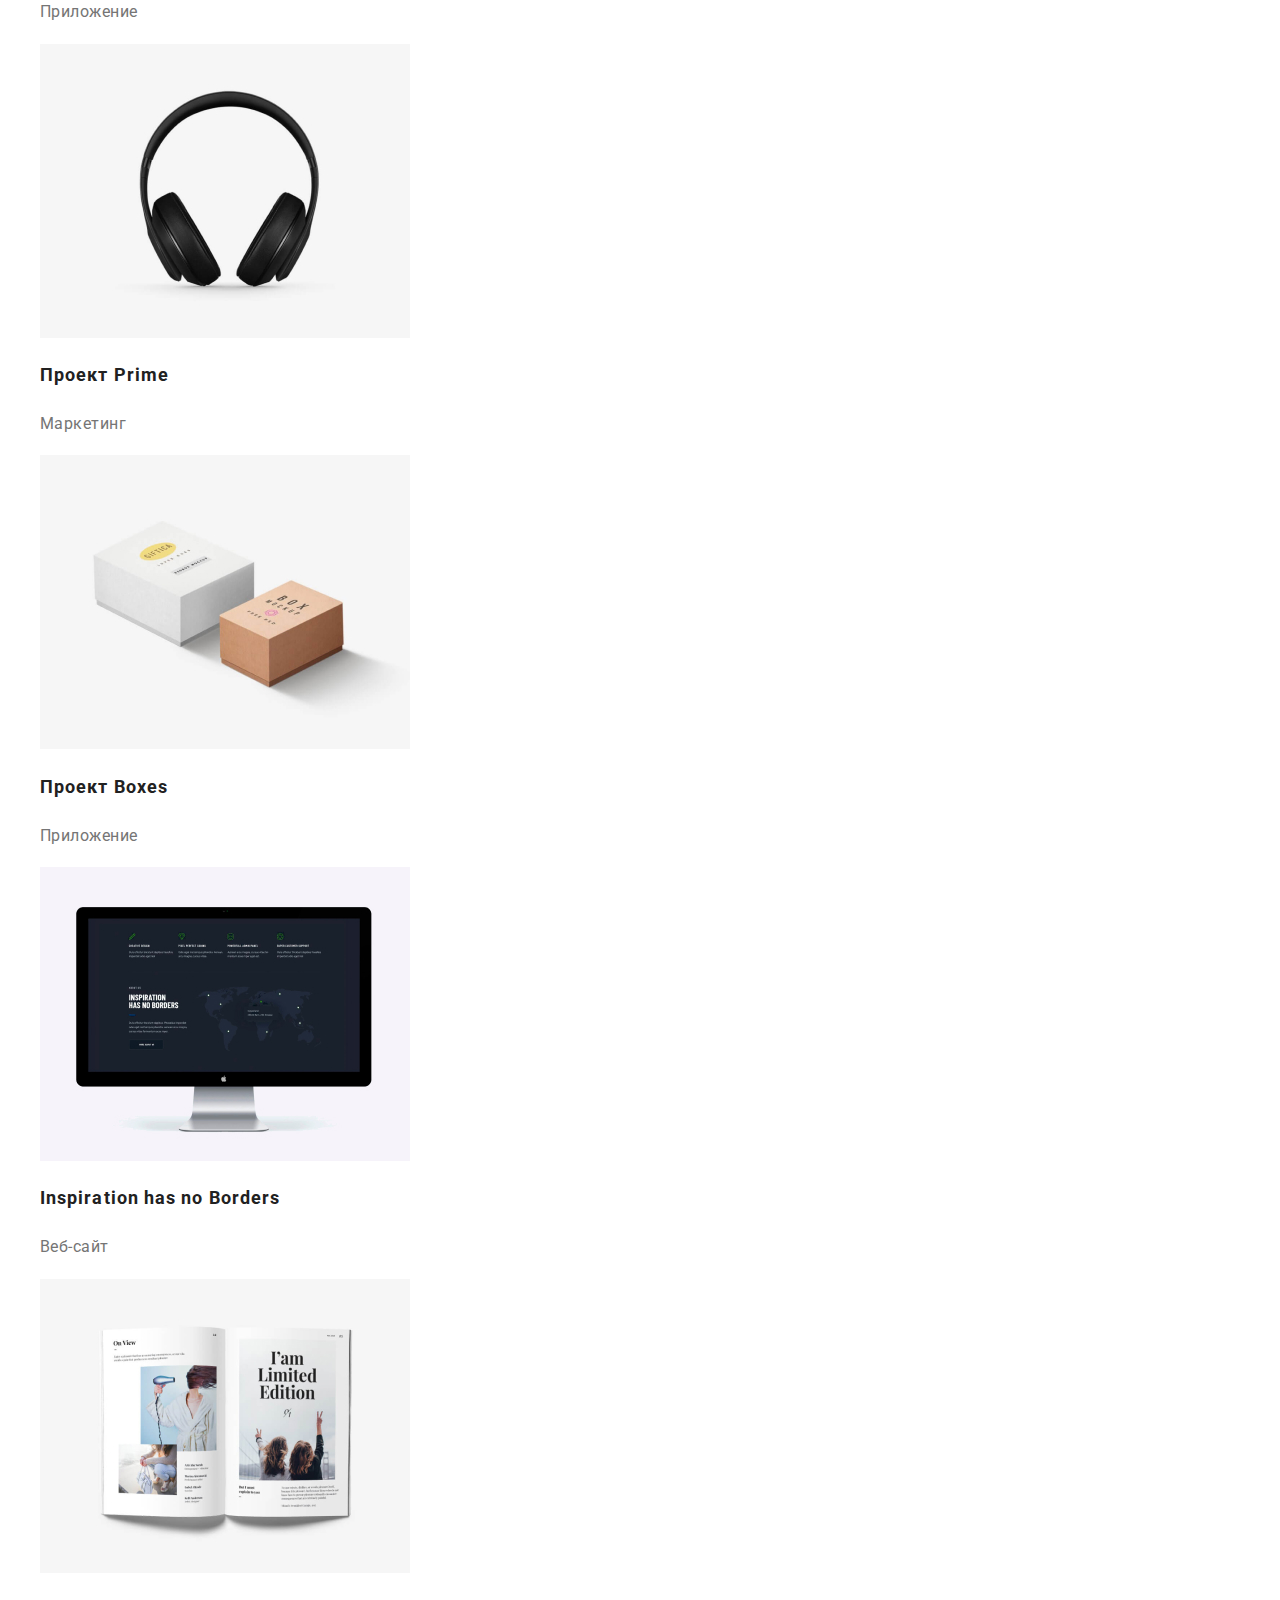
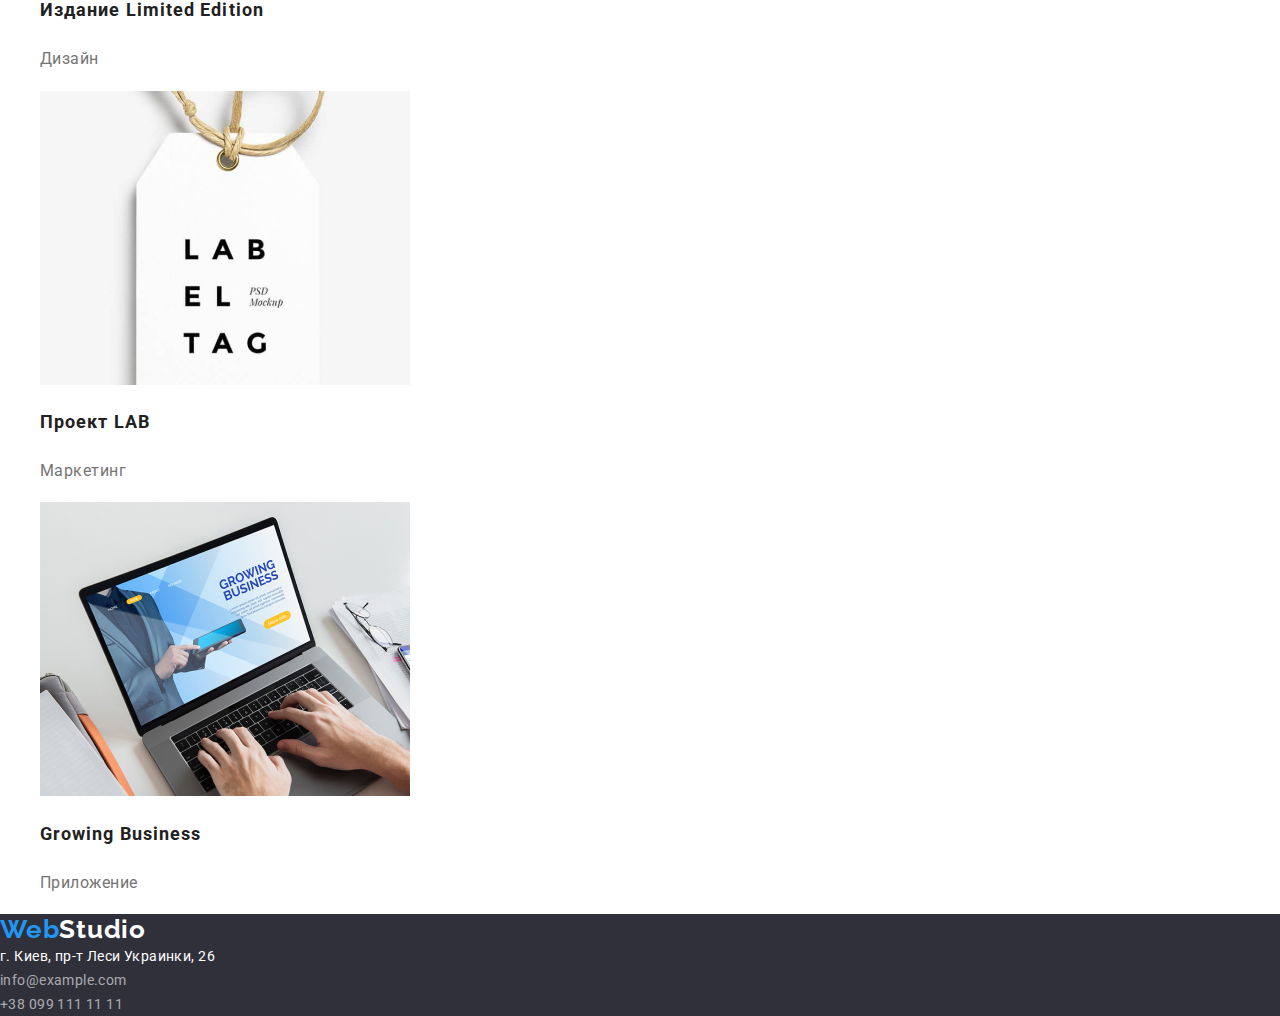
==== commit 92bb4c19: "добавляет нормалайз" ====
--- a/portfolio.html
+++ b/portfolio.html
@@ -8,6 +8,7 @@
       href="https://fonts.googleapis.com/css2?family=Raleway:wght@700&family=Roboto:wght@400;500;700&display=swap"
       rel="stylesheet"
     />
+    <link rel="stylesheet" href="./CSS/normalize.css" />
     <link rel="stylesheet" href="./CSS/portfolio.css" />
   </head>
 
